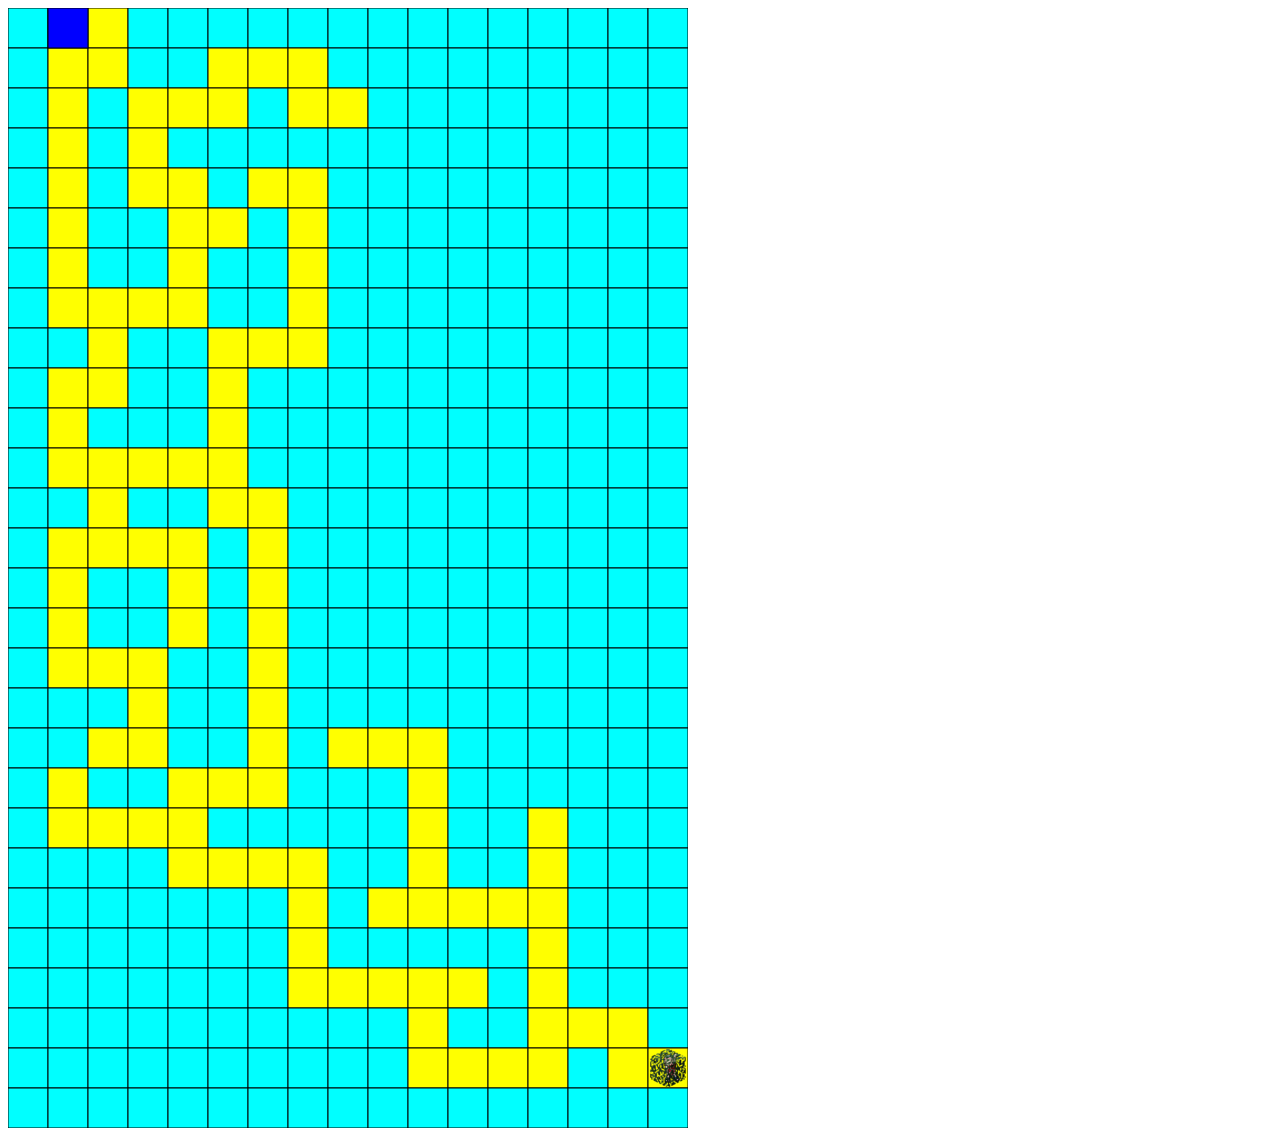
==== game/index.html @ 6d440e4e "Add files via upload" ====
<!DOCTYPE html>
<html lang="en">

<head>
    <meta charset="UTF-8">
    <meta http-equiv="X-UA-Compatible" content="IE=edge">
    <meta name="viewport" content="width=, initial-scale=1.0">
    <title>Document</title>
    <style>
        canvas {
            background-color: beige;
        }
    </style>

</head>

<body>
    <canvas id="canvas" width="680" height="1120"></canvas>


    <script type="text/javascript">

        var cv = null;
        var ctx = null;
        var player1 = null;
        var maxX = 1, maxY = 0;
        var pla2X = 16, pla2Y = 26;
        var direction = 'left';
        var player2 = null;
        var acore = 0;
        var pause = false;
        var pared = null;

        var shiru = new Image();
        var hojitas = new Image();
        var ninja = new Image();
        var audio = new Audio();
        var paredes = new Array();
        var pared2 = null;
        var matriz = new Array();
        //y 28* x17

        matriz = [
            ["1", "0", "0", "1", "1", "1", "1", "1", "1", "1", "1", "1", "1", "1", "1", "1", "1"],
            ["1", "0", "0", "1", "1", "0", "0", "0", "1", "1", "1", "1", "1", "1", "1", "1", "1"],
            ["1", "0", "1", "0", "0", "0", "1", "0", "0", "1", "1", "1", "1", "1", "1", "1", "1"],
            ["1", "0", "1", "0", "1", "1", "1", "1", "1", "1", "1", "1", "1", "1", "1", "1", "1"],
            ["1", "0", "1", "0", "0", "1", "0", "0", "1", "1", "1", "1", "1", "1", "1", "1", "1"],
            ["1", "0", "1", "1", "0", "0", "1", "0", "1", "1", "1", "1", "1", "1", "1", "1", "1"],
            ["1", "0", "1", "1", "0", "1", "1", "0", "1", "1", "1", "1", "1", "1", "1", "1", "1"],
            ["1", "0", "0", "0", "0", "1", "1", "0", "1", "1", "1", "1", "1", "1", "1", "1", "1"],
            ["1", "1", "0", "1", "1", "0", "0", "0", "1", "1", "1", "1", "1", "1", "1", "1", "1"],
            ["1", "0", "0", "1", "1", "0", "1", "1", "1", "1", "1", "1", "1", "1", "1", "1", "1"],
            ["1", "0", "1", "1", "1", "0", "1", "1", "1", "1", "1", "1", "1", "1", "1", "1", "1"],
            ["1", "0", "0", "0", "0", "0", "1", "1", "1", "1", "1", "1", "1", "1", "1", "1", "1"],
            ["1", "1", "0", "1", "1", "0", "0", "1", "1", "1", "1", "1", "1", "1", "1", "1", "1"],
            ["1", "0", "0", "0", "0", "1", "0", "1", "1", "1", "1", "1", "1", "1", "1", "1", "1"],
            ["1", "0", "1", "1", "0", "1", "0", "1", "1", "1", "1", "1", "1", "1", "1", "1", "1"],
            ["1", "0", "1", "1", "0", "1", "0", "1", "1", "1", "1", "1", "1", "1", "1", "1", "1"],
            ["1", "0", "0", "0", "1", "1", "0", "1", "1", "1", "1", "1", "1", "1", "1", "1", "1"],
            ["1", "1", "1", "0", "1", "1", "0", "1", "1", "1", "1", "1", "1", "1", "1", "1", "1"],
            ["1", "1", "0", "0", "1", "1", "0", "1", "0", "0", "0", "1", "1", "1", "1", "1", "1"],
            ["1", "0", "1", "1", "0", "0", "0", "1", "1", "1", "0", "1", "1", "1", "1", "1", "1"],
            ["1", "0", "0", "0", "0", "1", "1", "1", "1", "1", "0", "1", "1", "0", "1", "1", "1"],
            ["1", "1", "1", "1", "0", "0", "0", "0", "1", "1", "0", "1", "1", "0", "1", "1", "1"],
            ["1", "1", "1", "1", "1", "1", "1", "0", "1", "0", "0", "0", "0", "0", "1", "1", "1"],
            ["1", "1", "1", "1", "1", "1", "1", "0", "1", "1", "1", "1", "1", "0", "1", "1", "1"],
            ["1", "1", "1", "1", "1", "1", "1", "0", "0", "0", "0", "0", "1", "0", "1", "1", "1"],
            ["1", "1", "1", "1", "1", "1", "1", "1", "1", "1", "0", "1", "1", "0", "0", "0", "1"],
            ["1", "1", "1", "1", "1", "1", "1", "1", "1", "1", "0", "0", "0", "0", "1", "0", "0"],
            ["1", "1", "1", "1", "1", "1", "1", "1", "1", "1", "1", "1", "1", "1", "1", "1", "1"],];



        function start() {

            cv = document.getElementById("canvas");
            ctx = cv.getContext("2d");
            player1 = new Cuadraro(maxX * 40, maxY * 40, 40, 40, 'blue');
            player2 = new Cuadraro(pla2X * 40, pla2Y * 40, 40, 40, 'red');
            shiru.src = 'der.gif';
            hojitas.src = 'hojas.png';
            ninja.src = 'sakuraa.png';
            audio.src = 'sonido.mp3';
            ostaculo();
            paint();


        }
        function paint() {
            window.requestAnimationFrame(paint);
            //ctx.fillStyle = 'white';
            //ctx.fillRect(0, 0, 500, 500);
            for (i in paredes) {
                paredes[i].dibujar(ctx);
            }

            //ctx.fillStyle = "black";
            //ctx.fillText("SCORE :" + acore, 30, 30);
            player1.dibujar(ctx);
            //ctx.drawImage(shiru, player1.x, player1.y);
            // player2.dibujar(ctx);
            ctx.drawImage(ninja, player2.x, player2.y);
            ctx.drawImage(hojitas, pared.x, pared.y, 40, 40);
            if (pause) {
                ctx.fillStyle = "rgba(0,0,0,0.5)";
                ctx.fillRect(0, 0, 680, 1120);
                ctx.fillStyle = "#fff";
                ctx.font = "20px Courier";
                ctx.fillText("Pause", 340, 500);
            }

        }

        function ostaculo() {

            for (var i = 0; i < 28; i++) {
                for (var j = 0; j < 17; j++) {
                    var posx = i * 40;
                    var posy = j * 40;
                    if (matriz[i][j] == 1) {
                        pared2 = new Cuadraro(posy, posx, 40, 40, 'cyan');
                        paredes.push(pared2);
                    } else if (matriz[i][j] == 0) {
                        pared = new Cuadraro(posy, posx, 40, 40, 'yellow');
                        paredes.push(pared);
                    }
                }
            }

        }

        window.addEventListener('load', start)

        window.requestAnimationFrame = (function () {
            return window.requestAnimationFrame ||
                window.webkitRequestAnimationFrame ||
                window.mozRequestAnimationFrame ||
                function (callback) {
                    window.setTimeout(callback, 17);
                };
        }());

        function update() {
            //DERECHA
            if (direction == 'right') {
                shiru.src = 'der.gif';
                if (player1.se_tocan(paredes)) {
                    player1.x = player1.x - 40;
                } else {
                    player1.x += 40;
                    if (player1.x >= 680) {
                        player1.x = 0;
                    }
                }
            }
            //IZQUIERDA
            if (direction == 'left') {
                shiru.src = 'izq.gif';
                if (player1.se_tocan(paredes)) {
                    player1.x = player1.x + 40;
                } else {
                    player1.x -= 40;
                    if (player1.x < 0) {
                        player1.x = 640;
                    }
                }
            }
            //ABAJO
            if (direction == 'down') {
                if (player1.se_tocan(paredes)) {
                    player1.y = player1.y - 40;
                } else {
                    player1.y += 40;
                    if (player1.y >= 1120) {
                        player1.y = 0;
                    }
                }
            }
            //ARRIBA
            if (direction == 'up') {
                if (player1.se_tocan(paredes)) {
                    player1.y = player1.y + 40;
                } else {
                    player1.y -= 40;
                    if (player1.y < 0) {
                        player1.y = 1080;
                    }
                }
            }

            if (player1.se_tocan(player2)) {
                player2.x = generateRandomInteger(460);
                player2.y = generateRandomInteger(460);
                acore += 40;
                audio.play();
                if (player2.se_tocan(pared)) {
                    player2.x = generateRandomInteger(460);
                    player2.y = generateRandomInteger(460);
                }

            }

        }

        document.addEventListener("keydown", function (e) {
            console.log(e);
            //ARRIBA
            if (e.which == 87) {
                direction = 'up'
                update()
            }
            //ABAJO
            if (e.which == 83) {
                direction = 'down'
                update()
            }
            //IZQUIERDA
            if (e.which == 65) {
                direction = 'left'
                update()
            }
            //DERECHA
            if (e.which == 68) {
                direction = 'right'
                update()
            }
            //PAUSA
            if (e.which == 32) {
                if (!pause) {
                    pause = true;
                } else {
                    pause = false;
                }

            }

        });


        function Cuadraro(x, y, w, h, c) {
            this.x = x;
            this.y = y;
            this.w = w;
            this.h = h;
            this.c = c;
            this.se_tocan = function (target) {
                if (this.x < target.x + target.w &&
                    this.x + this.w > target.x &&
                    this.y < target.y + target.h &&
                    this.y + this.h > target.y) {
                    return true;
                }
            };
            this.dibujar = function (ctx) {
                ctx.fillStyle = this.c;
                ctx.fillRect(this.x, this.y, this.w, this.h);
                ctx.strokeRect(this.x, this.y, this.w, this.h);
            }
        }


    </script>


</body>

</html>
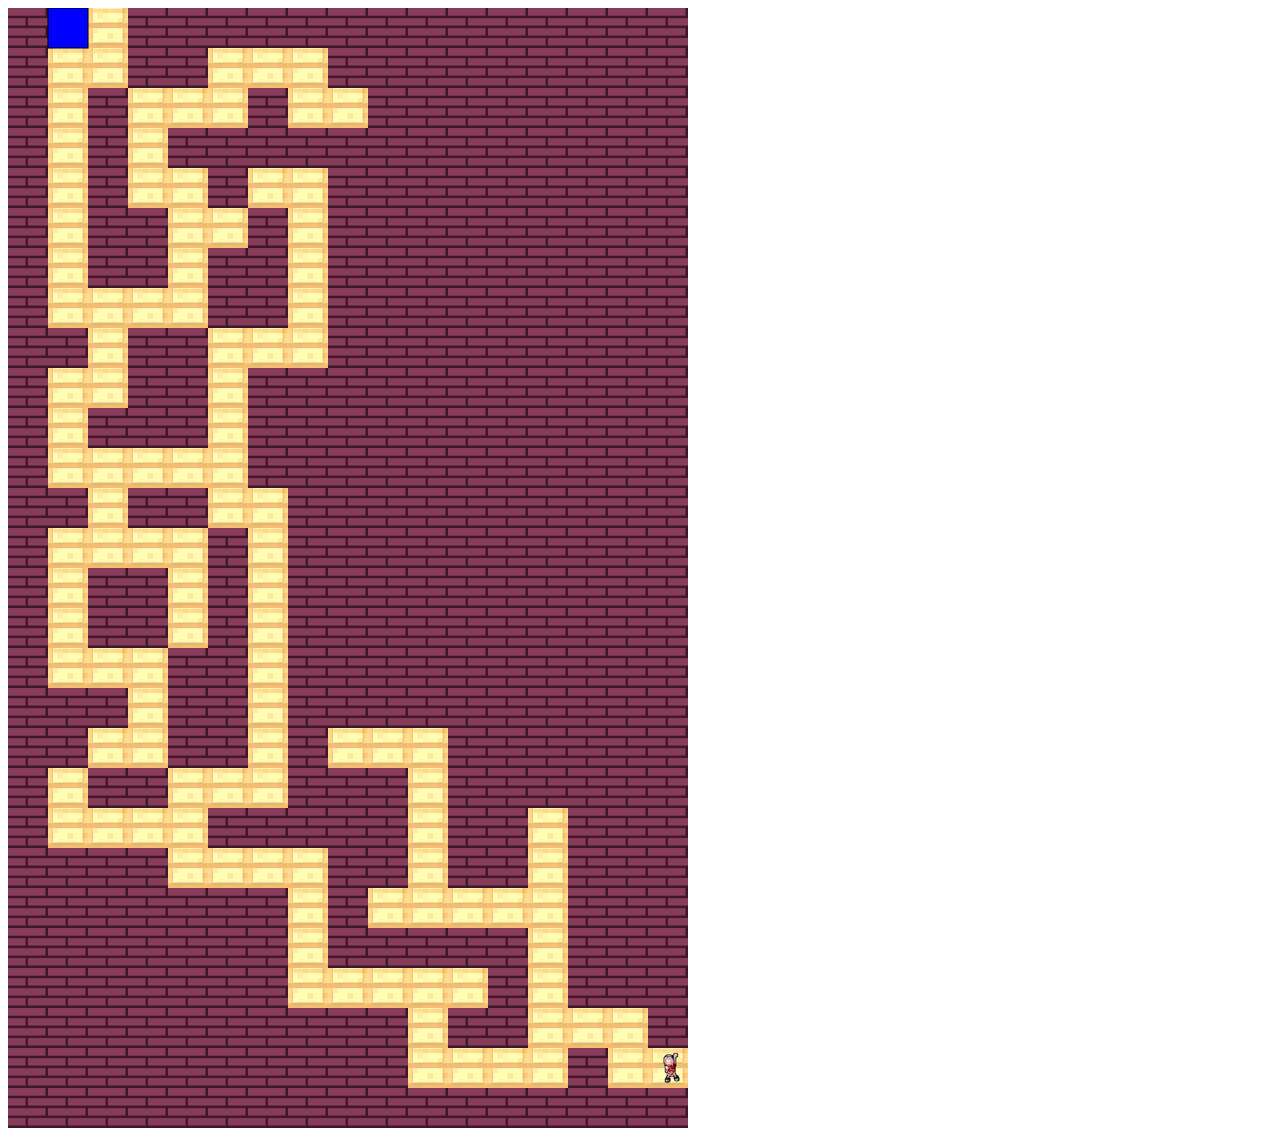
==== commit 57370691: "avanche" ====
--- a/game/index.html
+++ b/game/index.html
@@ -35,7 +35,7 @@
         var hojitas = new Image();
         var ninja = new Image();
         var audio = new Audio();
-        var paredes = new Array();
+        var suelito = new Image();
         var pared2 = null;
         var matriz = new Array();
         //y 28* x17
@@ -78,30 +78,36 @@
             ctx = cv.getContext("2d");
             player1 = new Cuadraro(maxX * 40, maxY * 40, 40, 40, 'blue');
             player2 = new Cuadraro(pla2X * 40, pla2Y * 40, 40, 40, 'red');
+            
             shiru.src = 'der.gif';
-            hojitas.src = 'hojas.png';
+            hojitas.src = 'pared.png';
             ninja.src = 'sakuraa.png';
             audio.src = 'sonido.mp3';
-            ostaculo();
+            suelito.src = 'suelo.png';
             paint();
 
 
         }
         function paint() {
             window.requestAnimationFrame(paint);
-            //ctx.fillStyle = 'white';
-            //ctx.fillRect(0, 0, 500, 500);
-            for (i in paredes) {
-                paredes[i].dibujar(ctx);
-            }
-
-            //ctx.fillStyle = "black";
-            //ctx.fillText("SCORE :" + acore, 30, 30);
             player1.dibujar(ctx);
-            //ctx.drawImage(shiru, player1.x, player1.y);
-            // player2.dibujar(ctx);
             ctx.drawImage(ninja, player2.x, player2.y);
-            ctx.drawImage(hojitas, pared.x, pared.y, 40, 40);
+            for (var i = 0; i < 28; i++) {
+                for (var j = 0; j < 17; j++) {
+                    var posx = i * 40;
+                    var posy = j * 40;
+                    if (matriz[i][j] == 1) {
+                        pared = new Cuadraro(posy, posx * 40, 40, 40, 'red');
+                        ctx.drawImage(hojitas, posy, posx,40,40);
+                    } else if (matriz[i][j] == 0) {
+                        pared = new Cuadraro(posy, posx * 40, 40, 40, 'red');
+                        ctx.drawImage(suelito, posy, posx,40,40);
+                    }
+                }
+            }
+            player1.dibujar(ctx);
+            ctx.drawImage(ninja, player2.x, player2.y);
+            
             if (pause) {
                 ctx.fillStyle = "rgba(0,0,0,0.5)";
                 ctx.fillRect(0, 0, 680, 1120);
@@ -112,23 +118,7 @@
 
         }
 
-        function ostaculo() {
-
-            for (var i = 0; i < 28; i++) {
-                for (var j = 0; j < 17; j++) {
-                    var posx = i * 40;
-                    var posy = j * 40;
-                    if (matriz[i][j] == 1) {
-                        pared2 = new Cuadraro(posy, posx, 40, 40, 'cyan');
-                        paredes.push(pared2);
-                    } else if (matriz[i][j] == 0) {
-                        pared = new Cuadraro(posy, posx, 40, 40, 'yellow');
-                        paredes.push(pared);
-                    }
-                }
-            }
-
-        }
+      
 
         window.addEventListener('load', start)
 
@@ -144,8 +134,7 @@
         function update() {
             //DERECHA
             if (direction == 'right') {
-                shiru.src = 'der.gif';
-                if (player1.se_tocan(paredes)) {
+                if (player1.se_tocan(pared)) {
                     player1.x = player1.x - 40;
                 } else {
                     player1.x += 40;
@@ -156,8 +145,7 @@
             }
             //IZQUIERDA
             if (direction == 'left') {
-                shiru.src = 'izq.gif';
-                if (player1.se_tocan(paredes)) {
+                if (player1.se_tocan(pared)) {
                     player1.x = player1.x + 40;
                 } else {
                     player1.x -= 40;
@@ -168,7 +156,7 @@
             }
             //ABAJO
             if (direction == 'down') {
-                if (player1.se_tocan(paredes)) {
+                if (player1.se_tocan(pared)) {
                     player1.y = player1.y - 40;
                 } else {
                     player1.y += 40;
@@ -179,7 +167,7 @@
             }
             //ARRIBA
             if (direction == 'up') {
-                if (player1.se_tocan(paredes)) {
+                if (player1.se_tocan(pared)) {
                     player1.y = player1.y + 40;
                 } else {
                     player1.y -= 40;
@@ -192,7 +180,7 @@
             if (player1.se_tocan(player2)) {
                 player2.x = generateRandomInteger(460);
                 player2.y = generateRandomInteger(460);
-                acore += 40;
+               
                 audio.play();
                 if (player2.se_tocan(pared)) {
                     player2.x = generateRandomInteger(460);
